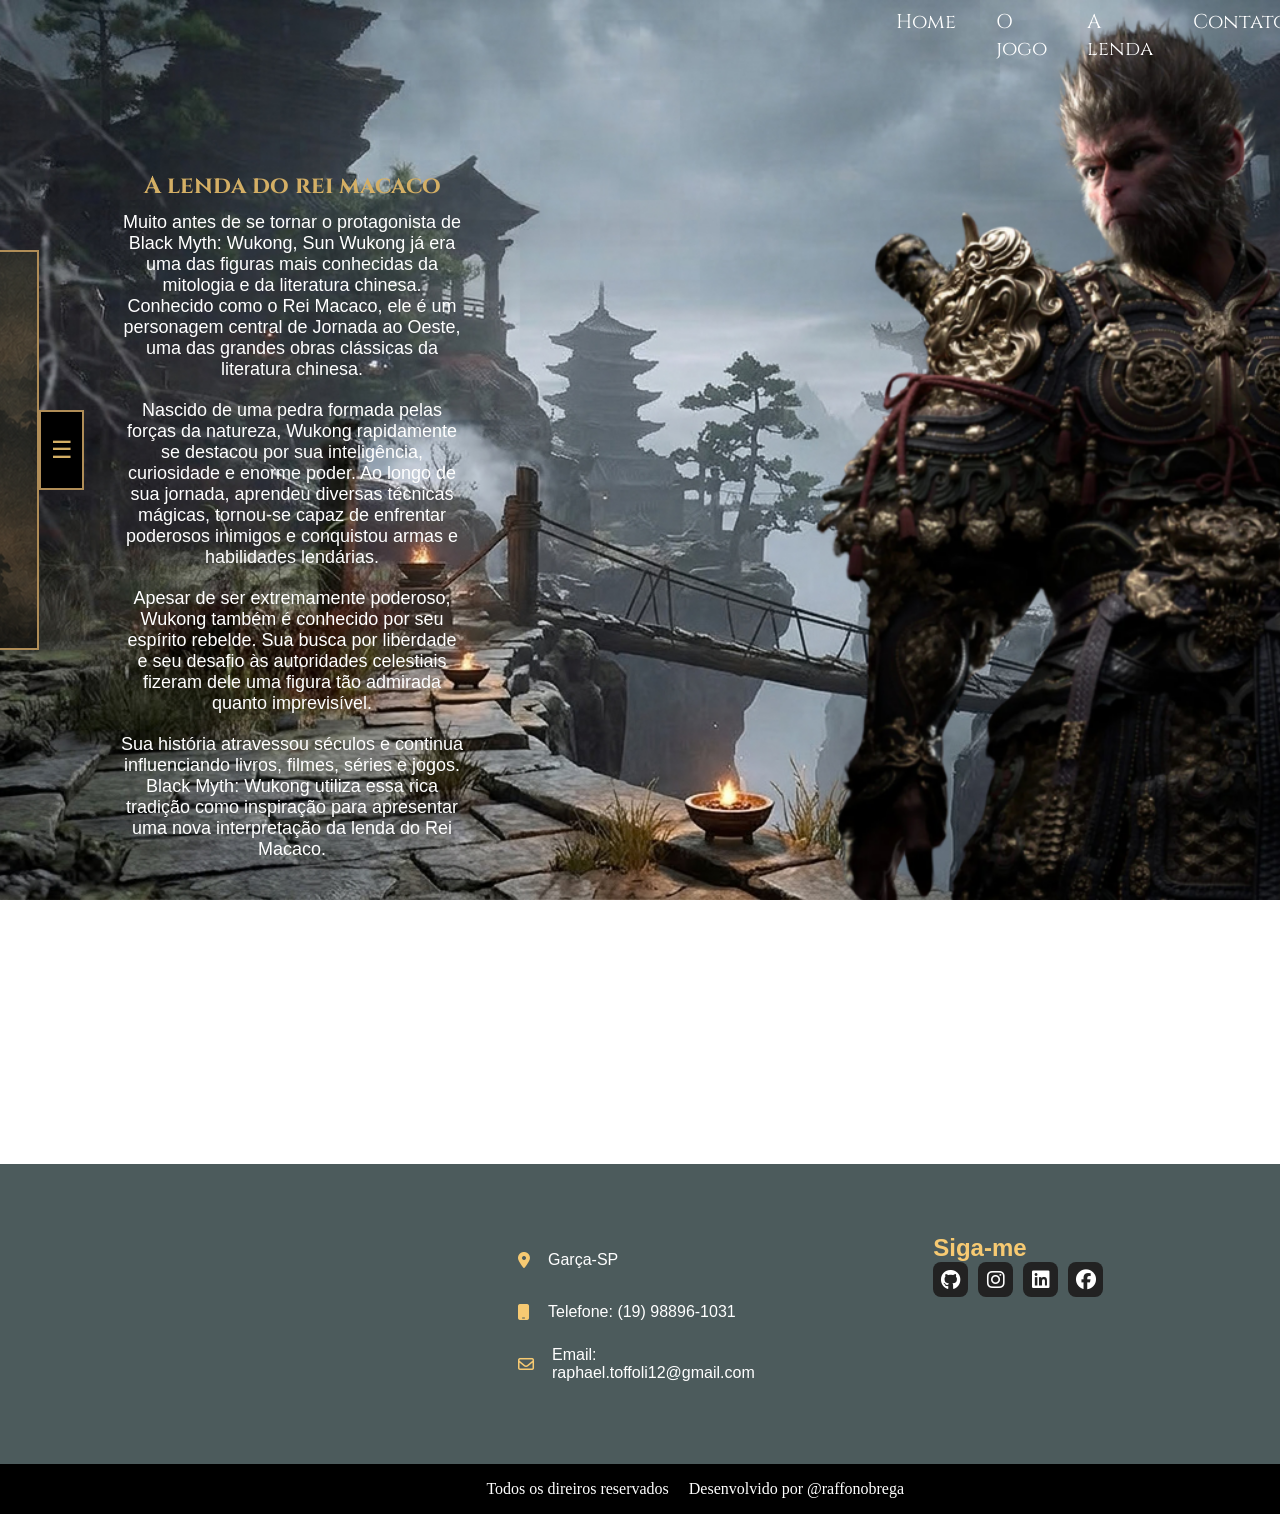
==== lenda.html @ b95e0de7 "Add files via upload" ====
<!DOCTYPE html>
<html lang="en">
<head>
    <meta charset="UTF-8">
    <meta name="viewport" content="width=device-width, initial-scale=1.0">
    <title>Lenda</title>
    <link rel="stylesheet" href="/styles/header.css">
    <link rel="stylesheet" href="/styles/principallenda.css">
    <link rel="stylesheet" href="/styles/menu.css">
    <link rel="stylesheet" href="/styles/altcont.css">
    <link rel="stylesheet" href="/styles/jornada.css">
    <link rel="stylesheet" href="/styles/personagens.css">
    <link rel="stylesheet" href="/styles/yaoguais.css">
    <link rel="stylesheet" href="/styles/footer.css">
    <link rel="stylesheet" href="https://cdnjs.cloudflare.com/ajax/libs/font-awesome/6.5.2/css/all.min.css">
</head>
<body>
    <div class="menu-lateral">

        <div class="aba-menu">
            ☰
        </div>

        <nav class="menu-conteudo">
            <h2>A Lenda</h2>

            <a href="#" onclick="mostrarPagina('rei-macaco')">O Rei Macaco</a>
            <a href="#" onclick="mostrarPagina('jornada-oeste')">Jornada ao Oeste</a>
            <a href="#" onclick="mostrarPagina('personagens')">Personagens</a>
            <a href="#" onclick="mostrarPagina('yaoguai')">Yaoguai</a>
        </nav>

    </div>
    <header class="cabecalho desce" >
        <div class="cabecalho__menu" >
            <a href="index.html" class="cabecalho__menu__link" >Home</a>
            <a href="index.html#sobre" class="cabecalho__menu__link">O jogo</a>
            <a href="#lenda"class="cabecalho__menu__link">A lenda</a>
            <a href="#contato"class="cabecalho__menu__link">Contato</a>
        </div>
    </header>
    <main id="lenda" class="principal">
        <section id="rei-macaco" class="conteudo esquerda ativa">
            <div class="principal__texto">
                <h2>A lenda do rei macaco</h2>
                <p>Muito antes de se tornar o protagonista de Black Myth: Wukong, Sun Wukong já era uma das figuras mais conhecidas da mitologia e da literatura chinesa. Conhecido como o Rei Macaco, ele é um personagem central de Jornada ao Oeste, uma das grandes obras clássicas da literatura chinesa.</p>
                <p>Nascido de uma pedra formada pelas forças da natureza, Wukong rapidamente se destacou por sua inteligência, curiosidade e enorme poder. Ao longo de sua jornada, aprendeu diversas técnicas mágicas, tornou-se capaz de enfrentar poderosos inimigos e conquistou armas e habilidades lendárias.</p>
                <p>Apesar de ser extremamente poderoso, Wukong também é conhecido por seu espírito rebelde. Sua busca por liberdade e seu desafio às autoridades celestiais fizeram dele uma figura tão admirada quanto imprevisível.</p>
                <p>Sua história atravessou séculos e continua influenciando livros, filmes, séries e jogos. Black Myth: Wukong utiliza essa rica tradição como inspiração para apresentar uma nova interpretação da lenda do Rei Macaco.</p>
            </div>
        </section>
        <section id="jornada-oeste" class="conteudo centro" >
            <div class="principal__texto2" >
                <h2>Jornada ao Oeste</h2>
                <p>Jornada ao Oeste é um dos grandes clássicos da literatura chinesa. A obra conta a história de uma longa viagem realizada pelo monge Tang Sanzang em busca de escrituras budistas na Índia. Para completar sua missão, ele conta com a companhia de três discípulos: Sun Wukong, Zhu Bajie e Sha Wujing.</p>
                <p>Durante a viagem, o grupo atravessa diferentes regiões e enfrenta inúmeros perigos. Criaturas sobrenaturais, demônios e espíritos tentam impedir que o monge alcance seu objetivo. Muitos desses seres desejam capturá-lo por acreditarem que sua carne poderia conceder imortalidade.</p>
                <p>Entre os companheiros de Tang Sanzang, Sun Wukong é o mais poderoso e também o mais rebelde. Com seu bastão mágico, suas habilidades de transformação e sua grande capacidade de combate, o Rei Macaco frequentemente protege o grupo dos inimigos que encontram pelo caminho.</p>
                <p>Apesar de suas habilidades, Wukong precisa aprender a controlar seu comportamento e respeitar os ensinamentos de seu mestre. A jornada acaba sendo não apenas uma busca por escrituras sagradas, mas também uma trajetória de aprendizado, disciplina e transformação.</p>
                <p>A história de Jornada ao Oeste atravessou séculos e influenciou inúmeras obras de diferentes países. Black Myth: Wukong utiliza personagens, criaturas e elementos dessa tradição, mas apresenta uma nova interpretação desse universo e de seus acontecimentos.</p>
            </div>

        </section>
        <section id="personagens" class="conteudo perso">
                <div class="principal__texto" >
                    <h2>Zhu Bajie</h2>
                    <p>Zhu Bajie é um dos personagens mais marcantes de Black Myth: Wukong. Conhecido originalmente como um dos companheiros de Sun Wukong em Jornada ao Oeste, ele aparece no jogo muitos anos após os acontecimentos da jornada original.</p>
                    <p>Apesar de sua aparência de porco e de seu comportamento frequentemente descontraído, Bajie é um guerreiro habilidoso e possui grande experiência em combate. Ele utiliza um ancinho como arma e também é capaz de utilizar poderes sobrenaturais para enfrentar seus inimigos.</p>
                    <p>Durante a jornada do Destinado, Zhu Bajie acaba se tornando um importante companheiro, ajudando-o em diferentes momentos de sua aventura. Sua personalidade brincalhona e suas provocações também trazem momentos de humor para uma história marcada por acontecimentos sombrios.</p>
                    <p>Sua presença no jogo também permite conhecer melhor seu passado e sua relação com os acontecimentos envolvendo Sun Wukong, tornando-o uma das figuras importantes para compreender a história apresentada em Black Myth: Wukong.</p>
                </div>
                <div class="conteudo__image" >
                    <img src="/images/zhufundo.webp" alt="">
                </div>
            <div class="perso2" >
                <div class="principal__texto" >
                    <h2>Erlang Shen</h2>
                    <p>Erlang Shen é um dos personagens mais poderosos de Black Myth: Wukong e uma figura conhecida da mitologia chinesa. Reconhecido por seu terceiro olho e por sua habilidade de se transformar em diferentes criaturas, ele é frequentemente retratado como um guerreiro habilidoso e determinado.</p>
                    <p>Em Jornada ao Oeste, Erlang Shen é enviado para enfrentar Sun Wukong quando o Rei Macaco se rebela contra o Reino Celestial. Os dois travam um dos confrontos mais conhecidos da história, utilizando suas habilidades de transformação para tentar superar um ao outro.</p>
                    <p>Em Black Myth: Wukong, sua relação com Wukong ganha um novo significado. Erlang Shen está diretamente ligado aos acontecimentos que envolvem o destino do Rei Macaco e possui um papel importante na história apresentada pelo jogo.</p>
                    <p>Seu domínio das artes marciais, suas transformações e sua capacidade de enfrentar adversários extremamente poderosos fazem de Erlang Shen uma das figuras mais marcantes do universo de Black Myth: Wukong.</p>
                </div>
                <div class="conteudo__image2" >
                    <img src="/images/erlangfundo.webp" alt="">
                </div>
            </div>
            <div class="perso2" >
                <div class="principal__texto" >
                    <h2>Sobrancelha Amarela</h2>
                    <p>Sobrancelha Amarela é um dos principais antagonistas de Black Myth: Wukong. Ele é um poderoso yaoguai associado ao Budismo e possui uma aparência semelhante à de um monge, utilizando seus conhecimentos e poderes para manipular aqueles ao seu redor.</p>
                    <p>Durante a história do jogo, Sobrancelha Amarela comanda o Novo Templo do Trovão e utiliza sua influência para controlar outros seres. Apesar de se apresentar como uma figura religiosa, suas ações revelam uma personalidade ambiciosa e manipuladora, utilizando os ensinamentos budistas de acordo com seus próprios interesses.</p>
                    <p>Sobrancelha Amarela também possui grande poder em combate. Ele utiliza uma bolsa mágica capaz de aprisionar seus inimigos e possui diversas habilidades sobrenaturais que tornam seu confronto com o Destinado um dos momentos mais difíceis de sua jornada.</p>
                    <p>Sua história está relacionada aos acontecimentos do terceiro capítulo de Black Myth: Wukong, mostrando como a busca por poder e a corrupção podem transformar aqueles que deveriam representar princípios espirituais. Sobrancelha Amarela é, assim, uma das figuras que ajudam a explorar o lado mais sombrio da mitologia apresentada pelo jogo.</p>
                </div>
                <div class="conteudo__image2" >
                    <img src="/images/yellowbrowfundo.jpg" alt="">
                </div>
            </div>
            <div class="perso2" >
                <div class="principal__texto" >
                    <h2>Menino Vermelho</h2>
                    <p>Menino Vermelho é um dos personagens importantes do quarto capítulo de Black Myth: Wukong. Conhecido também como Hong Haier, ele é uma figura da mitologia chinesa e aparece originalmente em Jornada ao Oeste como filho do Rei Demônio Touro e da Princesa Demônio Leque de Ferro.</p>
                    <p>Em Black Myth: Wukong, Menino Vermelho possui uma relação importante com os acontecimentos envolvendo sua família e o passado de Sun Wukong. Apesar de sua aparência jovem, ele é extremamente poderoso e utiliza principalmente seus poderes relacionados ao fogo para enfrentar seus inimigos.</p>
                    <p>Durante a história, Menino Vermelho demonstra uma personalidade agressiva e determinada, além de grande ambição. Sua busca por poder está diretamente ligada aos acontecimentos que envolvem a Montanha da Nuvem de Fogo e os demais personagens encontrados pelo Destinado.</p>
                    <p>Sua presença também ajuda a desenvolver a história de personagens como Zhu Bajie e a revelar acontecimentos relacionados ao passado de Wukong. Por suas habilidades e importância para a narrativa, Menino Vermelho se torna uma das figuras marcantes do quarto capítulo de Black Myth: Wukong.</p>
                </div>
                <div class="conteudo__image2" >
                    <img src="/images/redboyfundo.jpg">
                </div>
            </div>
            
        </section>
        <section id="yaoguai" class=" conteudo yao" >
            <div class="principal__texto">
                <h2>Yaoguai</h2>
                <p>Os Yaoguai são criaturas sobrenaturais presentes na mitologia chinesa e possuem um papel importante em Black Myth: Wukong. Eles podem assumir diferentes formas e origens, sendo encontrados ao longo de toda a jornada do Destinado.</p>
                <p>Na tradição chinesa, os Yaoguai geralmente são seres que adquiriram poderes sobrenaturais por meio de treinamento, cultivo espiritual ou outras circunstâncias. Muitos deles possuem aparência de animais ou criaturas fantásticas, enquanto outros podem assumir formas semelhantes às dos seres humanos.</p>
                <p>Em Black Myth: Wukong, os Yaoguai aparecem principalmente como inimigos, mas nem todos são simplesmente criaturas malignas. Alguns possuem histórias próprias, relações com outros personagens e motivações que ajudam a explicar os acontecimentos encontrados durante a jornada.</p>
                <p>O jogo apresenta uma grande variedade dessas criaturas, desde pequenos inimigos encontrados durante a exploração até poderosos Yaoguai que atuam como chefes. Dessa forma, eles não servem apenas como adversários, mas também ajudam a construir o mundo e a apresentar diferentes aspectos da mitologia chinesa.</p>
                <p>A presença dos Yaoguai é uma das características que tornam o universo de Black Myth: Wukong tão diverso, misturando elementos da mitologia tradicional chinesa com uma nova interpretação criada para a história do jogo.</p>
            </div>
            <div class="conteudo__image3" >
                <img src="/images/yaoguaisfundo.jpg" alt="">
            </div>
        </section>
    </main>
    <footer id="contato" class="main-footer lendaf" >
        <div class="contact-footer">
            <div class="contact__footer__item" >
                <i class="fa-solid fa-location-dot"></i>
                <div>
                    <p>Garça-SP</p>
                </div>
            </div>
            <div class="contact__footer__item">
                <i class="fa-solid fa-mobile"></i>
                <div>
                    <p>Telefone: (19) 98896-1031</p>
                </div>
            </div>
            <div class="contact__footer__item" >
                <i class="fa-regular fa-envelope"></i>
                <div>
                    <p>Email: raphael.toffoli12@gmail.com</p>
                </div>
            </div>
        </div>
        <div class="social-icons-footer" >
            <h2>Siga-me</h2>
            <div class="social-icons-itens"  >
                <a href="https://github.com/RaphaelToffoli" target="_blank" class="social-btn" ><i class="fa-brands fa-github"></i></a>
                <a href="https://www.instagram.com/raffonobrega/" target="_blank" class="social-btn"><i class="fa-brands fa-instagram"></i></a>
                <a href="https://www.linkedin.com/in/raphael-toffoli-41b34a390/" target="_blank" class="social-btn"><i class="fa-brands fa-linkedin"></i></a>
                <a href="https://www.facebook.com/raphael.toffoli.9/?locale=pt_BR" target="_blank" class="social-btn"><i class="fa-brands fa-facebook"></i></a>
            </div>
        </div>
    </footer>
    <footer class="second-footer" >
        <div class="credits-footer" >
            <p>Todos os direiros reservados</p>
            <p>Desenvolvido por @raffonobrega</p>
        </div>
    </footer>
    <script>
        function mostrarPagina(id) {

        const paginas = document.querySelectorAll('.conteudo');

        paginas.forEach(function(pagina) {
            pagina.classList.remove('ativa');
        });

        document.getElementById(id).classList.add('ativa');
        
        document.body.className = '';
        if (id === 'rei-macaco') {
            document.body.classList.add('fundo-rei');
        }
        if (id === 'jornada-oeste') {
        document.body.classList.add('fundo-jornada');
        }
        if (id === 'personagens') {
            document.body.classList.add('fundo-personagens');
        }
        if (id === 'yaoguai') {
            document.body.classList.add('fundo-yaoguais');
        }
        
    }
    </script>
</body>
</html>
---- styles/header.css ----
@import url('https://fonts.googleapis.com/css2?family=Cinzel:wght@400;600;700&display=swap');

.cabecalho{
    display: flex;
    padding:2% 0 0 70%;
    height: 5%;
    width: 100%;
    align-items: center;
}
.desce{
    position: fixed;
     top: 0;
    left: 0;
    width: 100%;
    z-index: 1000;
}
.cabecalho__menu{
    display: flex;
    gap: 40px;
}
.cabecalho__menu__link{
    font-family: 'Cinzel', serif;
    font-size: 20px;
    text-decoration: none;
    color: white;
    transition: 0.8s;
}
.cabecalho__menu__link:hover{
    color: #f7ca72;
}
---- styles/principallenda.css ----
* {
    margin: 0;
    padding: 0;
    box-sizing: border-box;
}
body{
    
    background-image: url("/images/lendafundo.png");
    background-size: cover;
    background-position: center top;
    background-repeat: no-repeat;
    background-attachment: fixed;
}
body.fundo-rei{
    background-image: url("/images/lendafundo.png");
}
body.fundo-jornada{
    background-image: url("/images/jornadafundo.jfif");
}
body.fundo-personagens{
    background-image: url("/imagemfundopersonagens.png");
    background-position: center;
    background-attachment: fixed;
}
body.fundo-yaoguais{
    background-image: url("/imagemfundopersonagens.png");
    background-position: center;
}
.principal__texto{
    display: flex;
    flex-direction: column;
    width: 30%;
    padding: 20px;
    justify-content: center;
    margin-top: 150px;
    margin-left: 100px;
    margin-bottom: 5%;
    text-align: center;
}
.principal__texto h2{
    font-family: 'Cinzel', serif;
    color: #d4af65;
}
.principal__texto p{
    font-family: 'Lato', sans-serif;
    color: white;
    font-size: 18px;
    margin: 10px 0;
}
.lendaf{
    margin-top: 210px;
}
---- styles/menu.css ----
.menu-lateral {
    position: fixed;
    left: 0;
    top: 50%;
    transform: translateY(-50%) translateX(-85%);
    width: 260px;
    height: 400px;
    transition: 0.4s ease;
}

.menu-lateral:hover {
    transform: translateY(-50%) translateX(0);
}
.menu-conteudo {
    width: 100%;
    height: 100%;
    padding: 25px;
    box-sizing: border-box;
    background-image: url('/imagemfundomenu.png');
    background-position: center;
    border: 2px solid #b08d57;
}
.menu-conteudo h2{
    font-family: 'Cinzel', serif;
    color: #d4af65;
}
.menu-conteudo a {
    display: block;
    font-family: 'Lato', sans-serif;
    margin: 20px 0;
    color: white;
    text-decoration: none;
    transition: 0.8s;
}
.menu-conteudo a:hover{
    color: #f7ca72;
}
.aba-menu {
    position: absolute;
    right: -45px;
    top: 50%;
    transform: translateY(-50%);
    width: 45px;
    height: 80px;
    display: flex;
    align-items: center;
    justify-content: center;
    background: black;
    border: 2px solid #b08d57;
    color: #d4af65;
    font-size: 24px;
}
---- styles/altcont.css ----
.conteudo {
    display: none;
}

.conteudo.ativa {
    display: flex;
}
---- styles/jornada.css ----
.centro{
    width: 100%;
    margin-top: 10%;
    align-items: center;
    justify-content: center;
}
.principal__texto2{
    width: 30%;
    padding: 20px;
    border-radius: 9px ;
    border:solid #b08d57 ;
    display: flex;
    flex-direction: column;
    justify-content: center;
    text-align: center;
    background-color: #5d4c3b;
}
.principal__texto2 h2{
    font-family: 'Cinzel', serif;
    color: #d4af65;
}
.principal__texto2 p{
    font-family: 'Lato', sans-serif;
    color: white;
    margin: 10px 0;
}
---- styles/personagens.css ----
.perso{
    width: 100%;
    gap: 25%;
    flex-wrap: wrap;

}
.perso2{
    display: flex;
    gap: 20%;
    height: 1000px;
}
.conteudo__image{
    width: 20%;
    margin-top: 10%;
    border: solid 2px #b08d57;
}
.conteudo__image img{
    max-width: 100%;
    min-height: 100%;
}
.conteudo__image2{
    width: 25%;
    height: 50%;
    margin-top: 15%;
    border: solid 2px #b08d57;

}
.conteudo__image2 img{
    max-width: 100%;
    min-height: 100%;
}
---- styles/yaoguais.css ----
.yao{
    width: 100%;
    gap: 20%;
}
.conteudo__image3{
    width: 40%;
    height: 50%;
    margin-top: 10%;
    
}
.conteudo__image3 img{
    max-width: 100%;
    max-height: 100%;
    border: solid 2px #b08d57;
    border-radius: 15px;
}
---- styles/footer.css ----
.main-footer{
    width: 100%;
    height: 300px;
    display: flex;
    gap:30px;
    background-color: #4c5b5c;
}
.contact-footer{
    margin-top: 70px;
    margin-left: 500px;
    display: flex;
    flex-direction: column;
}
.contact__footer__item{
    display: flex;
    align-items: center;
}
.contact__footer__item p{
    color: white;
    font-family: arial;
}
.contact__footer__item i{
    color: #f7ca72;
    padding: 18px;
    border-radius: 12px;
}
.social-icons-footer{
    margin-left: 140px;
    margin-top: 70px;
    gap: 20px;
    width: 400px;

}
.social-icons-footer h2{
    color: #f7ca72;
    font-family: Arial, Helvetica, sans-serif;
}
.social-icons-itens {
    gap: 10px;
    display: flex;
    
}
.social-btn{
    display: flex;
    align-items: center;
    justify-content: center;

    width: 35px;
    height: 35px;

    background: #222;
    border-radius: 8px;

    text-decoration: none;
    color: white;

    transition: 0.3s;
}
.social-btn i{
    font-size: 20px;
}
.social-btn:hover{
    background: #f7ca72;
    color: black;
}
.second-footer{
    width: 100%;
    height: 50px;
    color:white;
    display: flex;
    align-items: center;
    background-color: black;
}
.credits-footer{
    margin-left: 38%;
    width: 500px;
    display: flex;
    gap: 20px;
}
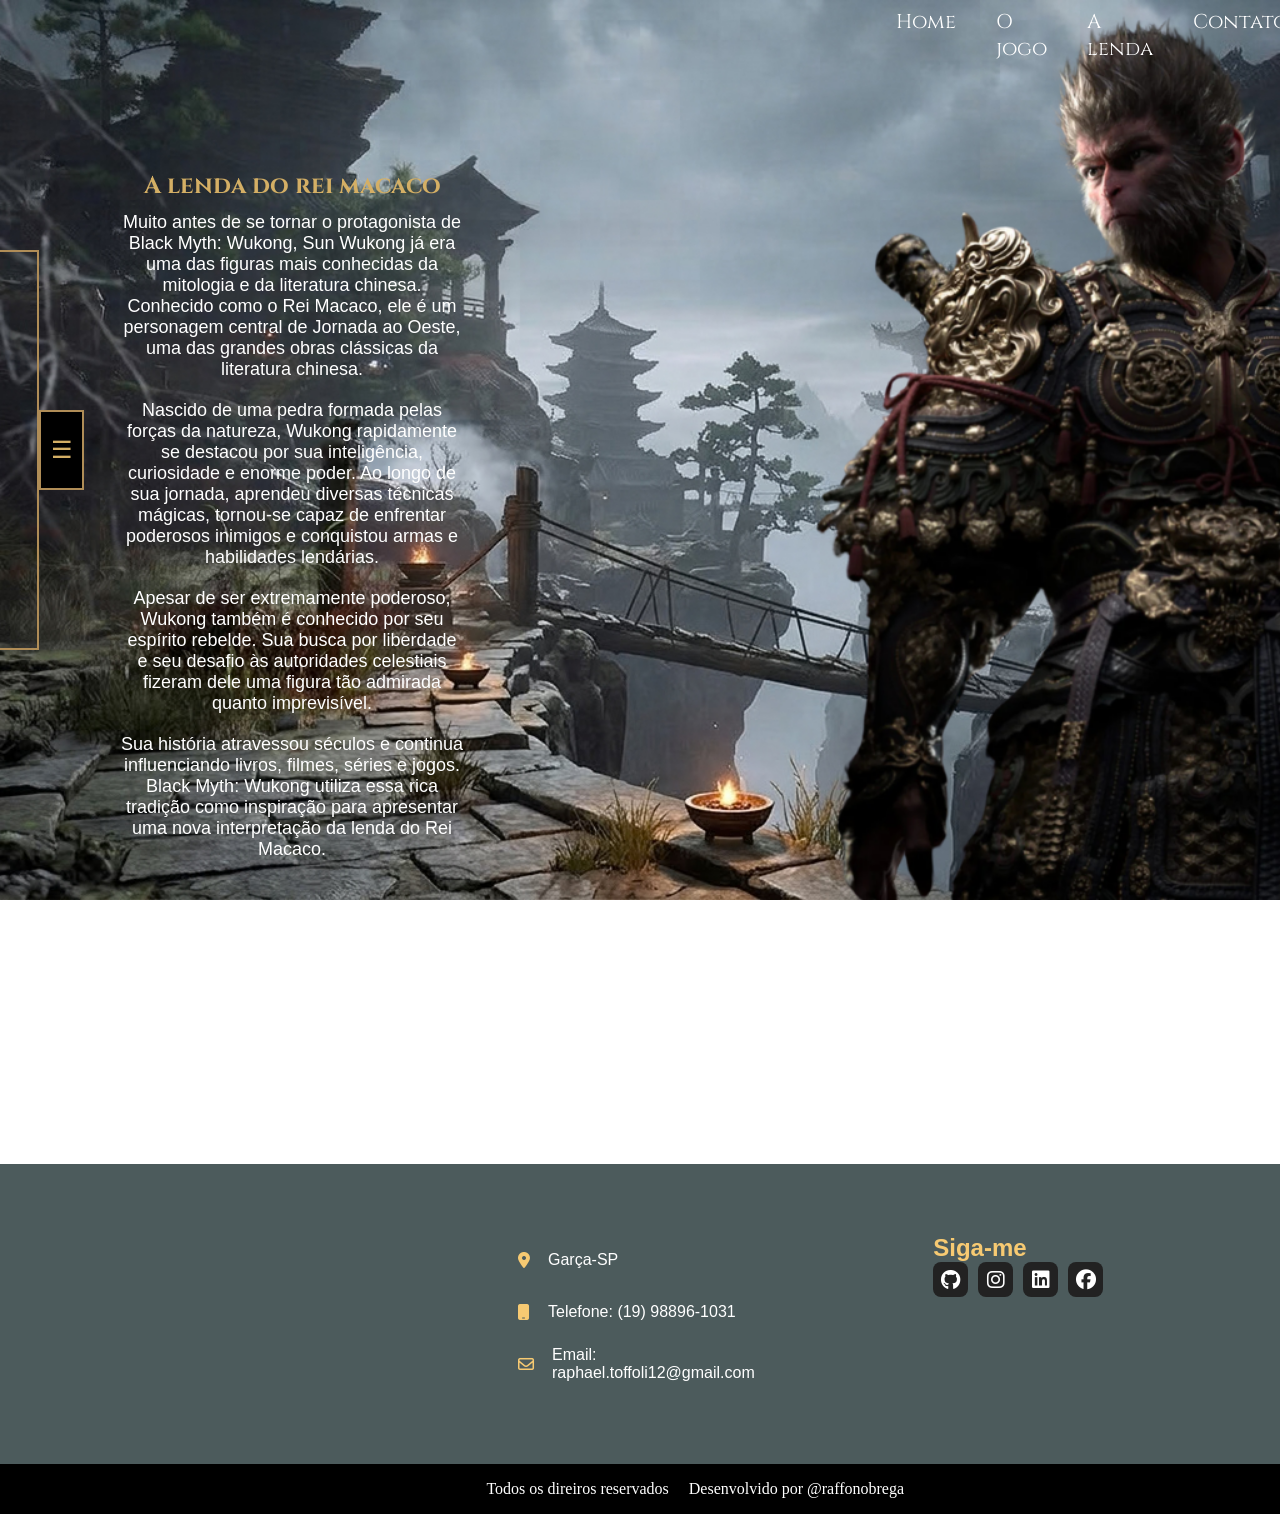
==== commit fc29c728: "Update lenda.html" ====
--- a/lenda.html
+++ b/lenda.html
@@ -4,14 +4,14 @@
     <meta charset="UTF-8">
     <meta name="viewport" content="width=device-width, initial-scale=1.0">
     <title>Lenda</title>
-    <link rel="stylesheet" href="/styles/header.css">
-    <link rel="stylesheet" href="/styles/principallenda.css">
-    <link rel="stylesheet" href="/styles/menu.css">
-    <link rel="stylesheet" href="/styles/altcont.css">
-    <link rel="stylesheet" href="/styles/jornada.css">
-    <link rel="stylesheet" href="/styles/personagens.css">
-    <link rel="stylesheet" href="/styles/yaoguais.css">
-    <link rel="stylesheet" href="/styles/footer.css">
+    <link rel="stylesheet" href="styles/header.css">
+    <link rel="stylesheet" href="styles/principallenda.css">
+    <link rel="stylesheet" href="styles/menu.css">
+    <link rel="stylesheet" href="styles/altcont.css">
+    <link rel="stylesheet" href="styles/jornada.css">
+    <link rel="stylesheet" href="styles/personagens.css">
+    <link rel="stylesheet" href="styles/yaoguais.css">
+    <link rel="stylesheet" href="styles/footer.css">
     <link rel="stylesheet" href="https://cdnjs.cloudflare.com/ajax/libs/font-awesome/6.5.2/css/all.min.css">
 </head>
 <body>
@@ -69,7 +69,7 @@
                     <p>Sua presença no jogo também permite conhecer melhor seu passado e sua relação com os acontecimentos envolvendo Sun Wukong, tornando-o uma das figuras importantes para compreender a história apresentada em Black Myth: Wukong.</p>
                 </div>
                 <div class="conteudo__image" >
-                    <img src="/images/zhufundo.webp" alt="">
+                    <img src="images/zhufundo.webp" alt="">
                 </div>
             <div class="perso2" >
                 <div class="principal__texto" >
@@ -80,7 +80,7 @@
                     <p>Seu domínio das artes marciais, suas transformações e sua capacidade de enfrentar adversários extremamente poderosos fazem de Erlang Shen uma das figuras mais marcantes do universo de Black Myth: Wukong.</p>
                 </div>
                 <div class="conteudo__image2" >
-                    <img src="/images/erlangfundo.webp" alt="">
+                    <img src="images/erlangfundo.webp" alt="">
                 </div>
             </div>
             <div class="perso2" >
@@ -92,7 +92,7 @@
                     <p>Sua história está relacionada aos acontecimentos do terceiro capítulo de Black Myth: Wukong, mostrando como a busca por poder e a corrupção podem transformar aqueles que deveriam representar princípios espirituais. Sobrancelha Amarela é, assim, uma das figuras que ajudam a explorar o lado mais sombrio da mitologia apresentada pelo jogo.</p>
                 </div>
                 <div class="conteudo__image2" >
-                    <img src="/images/yellowbrowfundo.jpg" alt="">
+                    <img src="images/yellowbrowfundo.jpg" alt="">
                 </div>
             </div>
             <div class="perso2" >
@@ -104,7 +104,7 @@
                     <p>Sua presença também ajuda a desenvolver a história de personagens como Zhu Bajie e a revelar acontecimentos relacionados ao passado de Wukong. Por suas habilidades e importância para a narrativa, Menino Vermelho se torna uma das figuras marcantes do quarto capítulo de Black Myth: Wukong.</p>
                 </div>
                 <div class="conteudo__image2" >
-                    <img src="/images/redboyfundo.jpg">
+                    <img src="images/redboyfundo.jpg">
                 </div>
             </div>
             
@@ -119,7 +119,7 @@
                 <p>A presença dos Yaoguai é uma das características que tornam o universo de Black Myth: Wukong tão diverso, misturando elementos da mitologia tradicional chinesa com uma nova interpretação criada para a história do jogo.</p>
             </div>
             <div class="conteudo__image3" >
-                <img src="/images/yaoguaisfundo.jpg" alt="">
+                <img src="images/yaoguaisfundo.jpg" alt="">
             </div>
         </section>
     </main>
@@ -188,4 +188,4 @@
     }
     </script>
 </body>
-</html>+</html>
--- a/styles/principallenda.css
+++ b/styles/principallenda.css
@@ -5,25 +5,25 @@
 }
 body{
     
-    background-image: url("/images/lendafundo.png");
+    background-image: url("../images/lendafundo.png");
     background-size: cover;
     background-position: center top;
     background-repeat: no-repeat;
     background-attachment: fixed;
 }
 body.fundo-rei{
-    background-image: url("/images/lendafundo.png");
+    background-image: url("../images/lendafundo.png");
 }
 body.fundo-jornada{
-    background-image: url("/images/jornadafundo.jfif");
+    background-image: url("../images/jornadafundo.jfif");
 }
 body.fundo-personagens{
-    background-image: url("/imagemfundopersonagens.png");
+    background-image: url("../imagemfundopersonagens.png");
     background-position: center;
     background-attachment: fixed;
 }
 body.fundo-yaoguais{
-    background-image: url("/imagemfundopersonagens.png");
+    background-image: url("../imagemfundopersonagens.png");
     background-position: center;
 }
 .principal__texto{
@@ -49,4 +49,4 @@
 }
 .lendaf{
     margin-top: 210px;
-}+}
--- a/styles/menu.css
+++ b/styles/menu.css
@@ -16,7 +16,7 @@
     height: 100%;
     padding: 25px;
     box-sizing: border-box;
-    background-image: url('/imagemfundomenu.png');
+    background-image: url('./imagemfundomenu.png');
     background-position: center;
     border: 2px solid #b08d57;
 }
@@ -49,4 +49,4 @@
     border: 2px solid #b08d57;
     color: #d4af65;
     font-size: 24px;
-}+}
